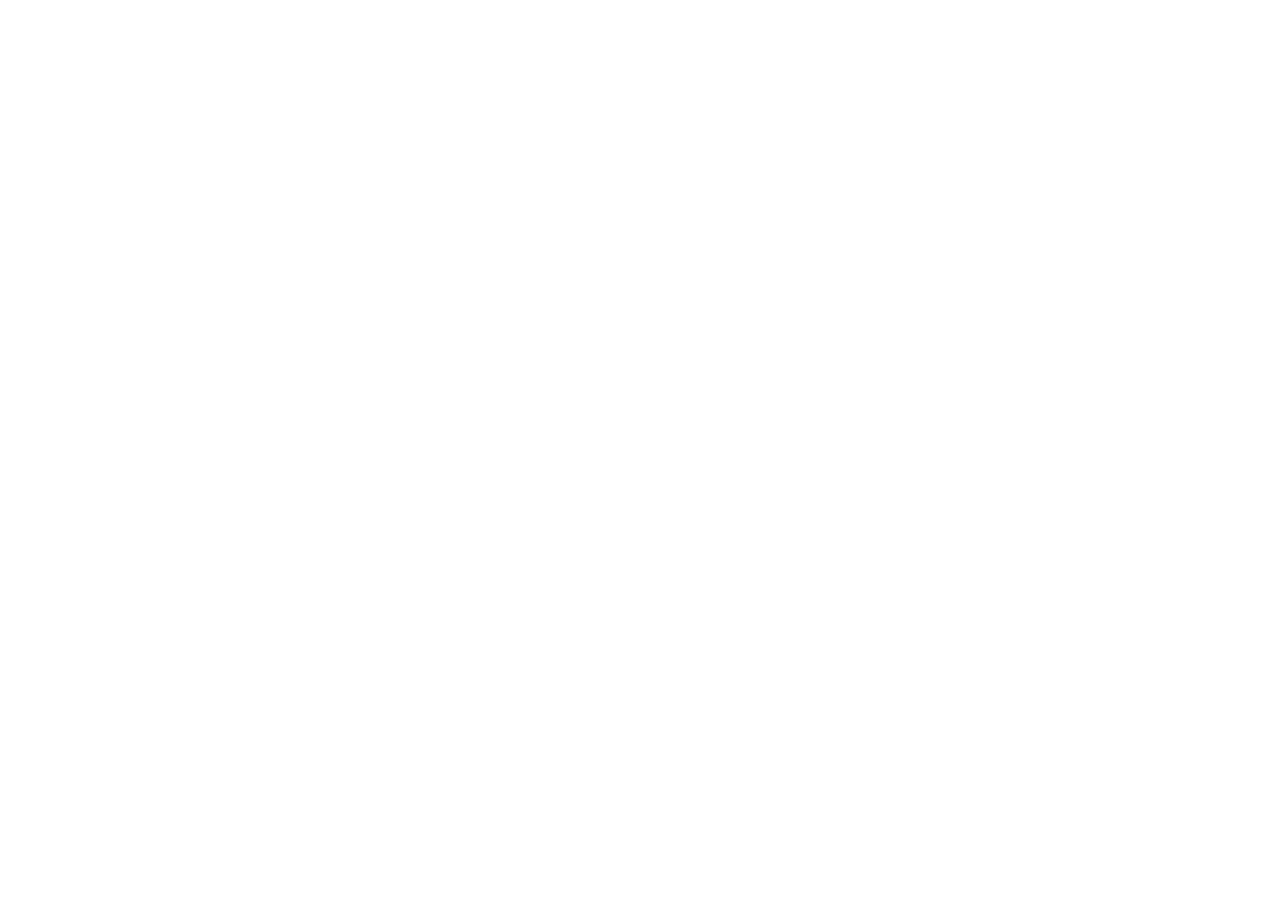
==== index.html @ 1d2e4642 "creat intial index.html page" ====
<!DOCTYPE html>
<html lang="en-US">
  <head>
    <link href="css/bootstrap.css" rel="stylesheet" type="text/css">
    <link href="css/styles.css" rel="stylesheet" type="text/css">
    <title>My Portfolio Landing Page</title>
  </head>
</html>
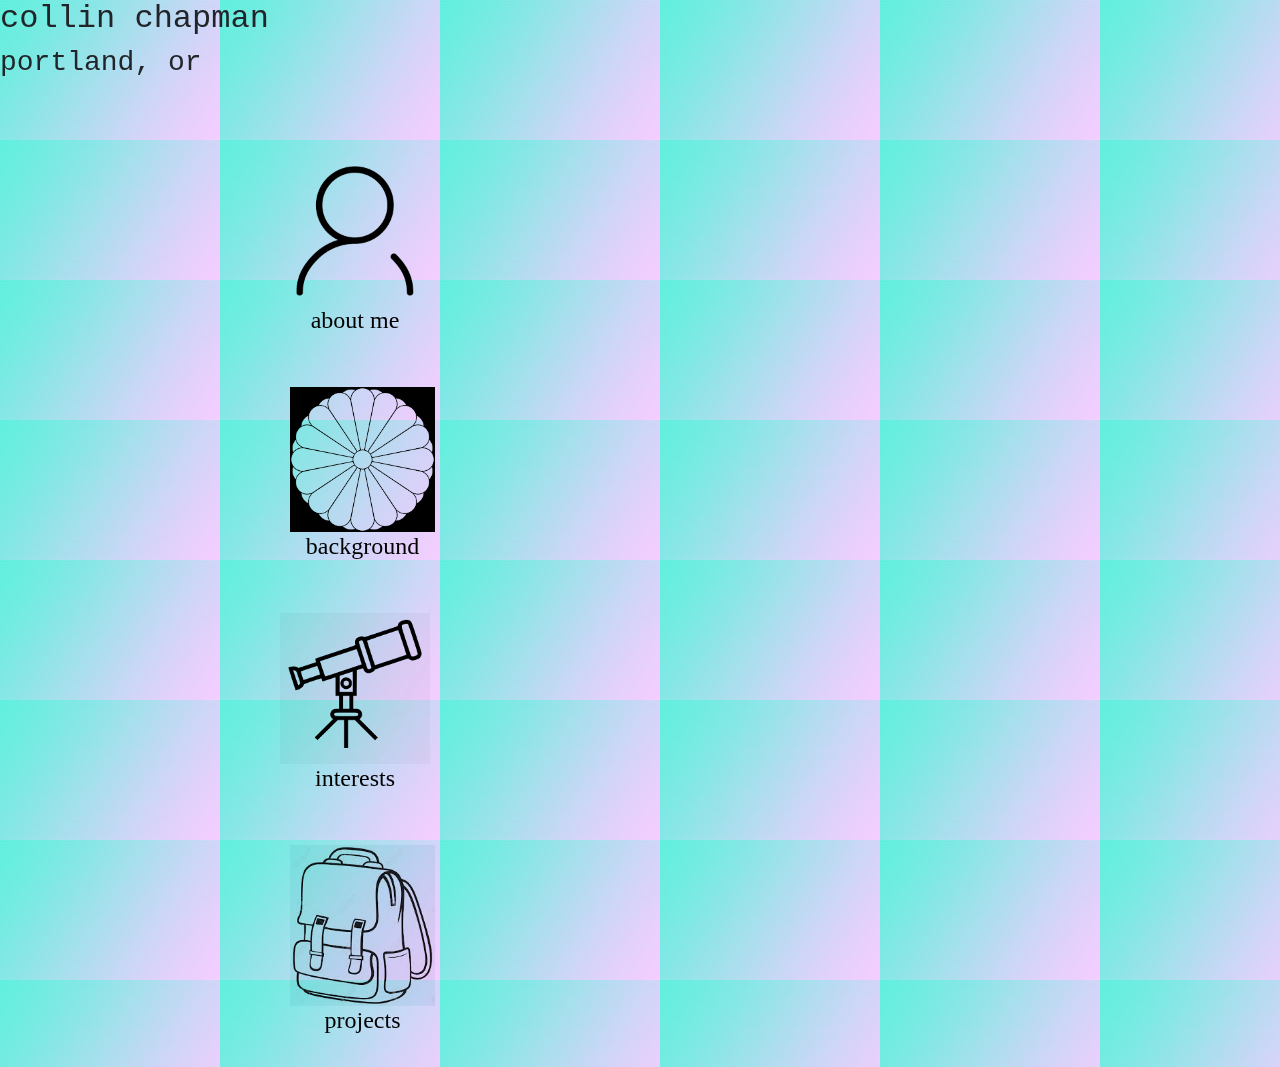
==== commit df0ec60d: "create supporting html files and create box cards on index.html file" ====
--- a/index.html
+++ b/index.html
@@ -5,4 +5,48 @@
     <link href="css/styles.css" rel="stylesheet" type="text/css">
     <title>My Portfolio Landing Page</title>
   </head>
+  <body background="img/background.jpg">
+    <h2 class="simple">collin chapman</h2>
+    <h3 class="simple">portland, or</h3>
+    <br>
+    <br>
+    <div class="container">
+      <div class="row">
+        <div class="col-lg-6">
+          <div class="special-card">
+            <div class="card-body">
+              <img src="img/about me.png" alt="an icon to represent 'about me'" class="centered-image"> 
+              <h4 class="card-title">about me</h4>
+            </div>
+          </div>
+        </div>
+      </div>
+      <div class="col-lg-6">
+        <div class="special-card">
+          <div class="card-body">
+            <img src="img/japan imperial seal.png" alt="an image of the Japanese Imperial Seal" class="centered-image">
+            <h4 class="card-title">background</h4>
+          </div>
+        </div>
+      </div>
+      <div class="row">
+        <div class="col-lg-6">
+          <div class="special-card">
+            <div class="card-body">
+              <img src="img/hobbies.png" alt="an image of a telescope in black and white" class="centered-image">
+              <h4 class="card-title">interests</h4>
+            </div>
+          </div>
+        </div>
+      </div>
+      <div class="col-lg-6">
+        <div class="special-card">
+          <div class="card-body">
+            <img src="img/backpack.jpg" alt="an image of a backpack in black and white" class="centered-image">
+            <h4 class="card-title">projects</h4>
+          </div>
+        </div>
+      </div>
+    </div>
+  </body>
 </html>--- a/css/styles.css
+++ b/css/styles.css
@@ -0,0 +1,23 @@
+.simple {
+  font-family: 'Courier New', Courier, monospace;
+  font-weight: 500;
+}
+
+.card-title {
+  font-family: snell roundhand, cursive;
+  text-align: center;
+  color: black;
+}
+
+.centered-image {
+  width: 30%;
+  margin: auto;
+  height: auto;
+  display: block;
+  mix-blend-mode: multiply;
+}
+
+.special-card {
+  opacity: 2.0;
+}
+
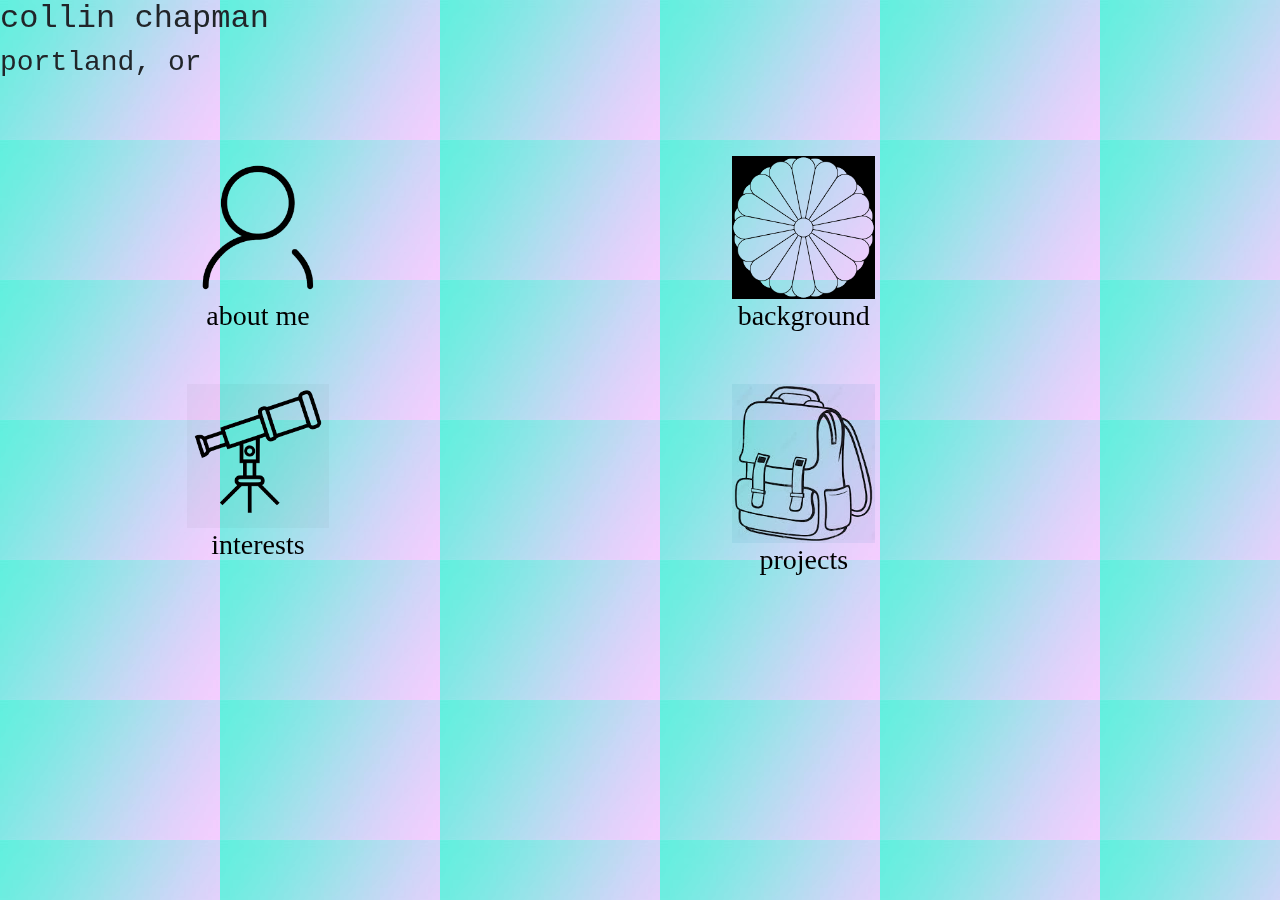
==== commit 8246e998: "create initial about-me.html page" ====
--- a/index.html
+++ b/index.html
@@ -1,52 +1,50 @@
 <!DOCTYPE html>
 <html lang="en-US">
-  <head>
-    <link href="css/bootstrap.css" rel="stylesheet" type="text/css">
-    <link href="css/styles.css" rel="stylesheet" type="text/css">
-    <title>My Portfolio Landing Page</title>
-  </head>
-  <body background="img/background.jpg">
-    <h2 class="simple">collin chapman</h2>
-    <h3 class="simple">portland, or</h3>
-    <br>
-    <br>
-    <div class="container">
-      <div class="row">
-        <div class="col-lg-6">
-          <div class="special-card">
-            <div class="card-body">
-              <img src="img/about me.png" alt="an icon to represent 'about me'" class="centered-image"> 
-              <h4 class="card-title">about me</h4>
-            </div>
-          </div>
-        </div>
-      </div>
-      <div class="col-lg-6">
-        <div class="special-card">
-          <div class="card-body">
-            <img src="img/japan imperial seal.png" alt="an image of the Japanese Imperial Seal" class="centered-image">
-            <h4 class="card-title">background</h4>
-          </div>
-        </div>
-      </div>
-      <div class="row">
-        <div class="col-lg-6">
-          <div class="special-card">
-            <div class="card-body">
-              <img src="img/hobbies.png" alt="an image of a telescope in black and white" class="centered-image">
-              <h4 class="card-title">interests</h4>
-            </div>
-          </div>
-        </div>
-      </div>
-      <div class="col-lg-6">
-        <div class="special-card">
-          <div class="card-body">
-            <img src="img/backpack.jpg" alt="an image of a backpack in black and white" class="centered-image">
-            <h4 class="card-title">projects</h4>
-          </div>
+<head>
+  <link href="css/bootstrap.css" rel="stylesheet" type="text/css">
+  <link href="css/styles.css" rel="stylesheet" type="text/css">
+  <title>My Portfolio Landing Page</title>
+</head>
+<body background="img/background.jpg">
+  <h2 class="simple">collin chapman</h2>
+  <h3 class="simple">portland, or</h3>
+  <br>
+  <br>
+  <div class="row">
+    <div class="col-md-5">
+      <div class="special-card">
+        <div class="card-body">
+          <a href="about-me.html"> <img src="img/about me.png" alt="an sketched outline image of a person" class="centered-image"></a>
+          <h3 class="card-title">about me</h3>
         </div>
       </div>
     </div>
-  </body>
-</html>+    <div class="col-md-5">
+      <div class="special-card">
+        <div class="card-body">
+          <a href="background.html"> <img src="img/japan imperial seal.png" alt="an image of the Japanese Imperial Seal" class="centered-image"></a>
+          <h3 class="card-title">background</h3>
+        </div>
+      </div>
+    </div>
+    <div class="col-md-5">
+      <div class="special-card">
+        <div class="card-body">
+          <a href="interests.html"> <img src="img/hobbies.png" alt="a picture of a telescope" class="centered-image"></a>
+          <h3 class="card-title">interests</h3>
+        </div>
+      </div>
+    </div>
+    <div class="col-md-5">
+      <div class="special-card">
+        <div class="card-body">
+          <a href="projects.html"> <img src="img/backpack.jpg" alt="an image of a backpack" class="centered-image"></a>
+          <h3 class="card-title">projects</h3>
+        </div>
+      </div>
+    </div>
+  </div>
+</body>
+</html>
+
+
--- a/css/styles.css
+++ b/css/styles.css
@@ -21,3 +21,36 @@
   opacity: 2.0;
 }
 
+.supporting-header {
+  padding: 20px;
+  border: slateblue;
+  border-width: 20px;
+  background-color: thistle;
+  margin-bottom: 10px;
+  text-align: center;
+  box-sizing: border-box;
+  font-family: 'Courier New', Courier, monospace;
+  font-weight: bold;
+}
+
+.supporting-image {
+  width: 40%;
+  margin: auto;
+  height: auto;
+  display: block;
+  float: left;
+}
+
+.my-class {
+  border: 20px blue;
+  padding: 10px;
+  background-color: cornsilk;
+  margin: auto;
+  margin-top: 20px;
+  margin-bottom: 20px;
+  box-sizing: border-box;
+  font-family: monospace;
+  width: 60%;
+  display: block;
+
+}